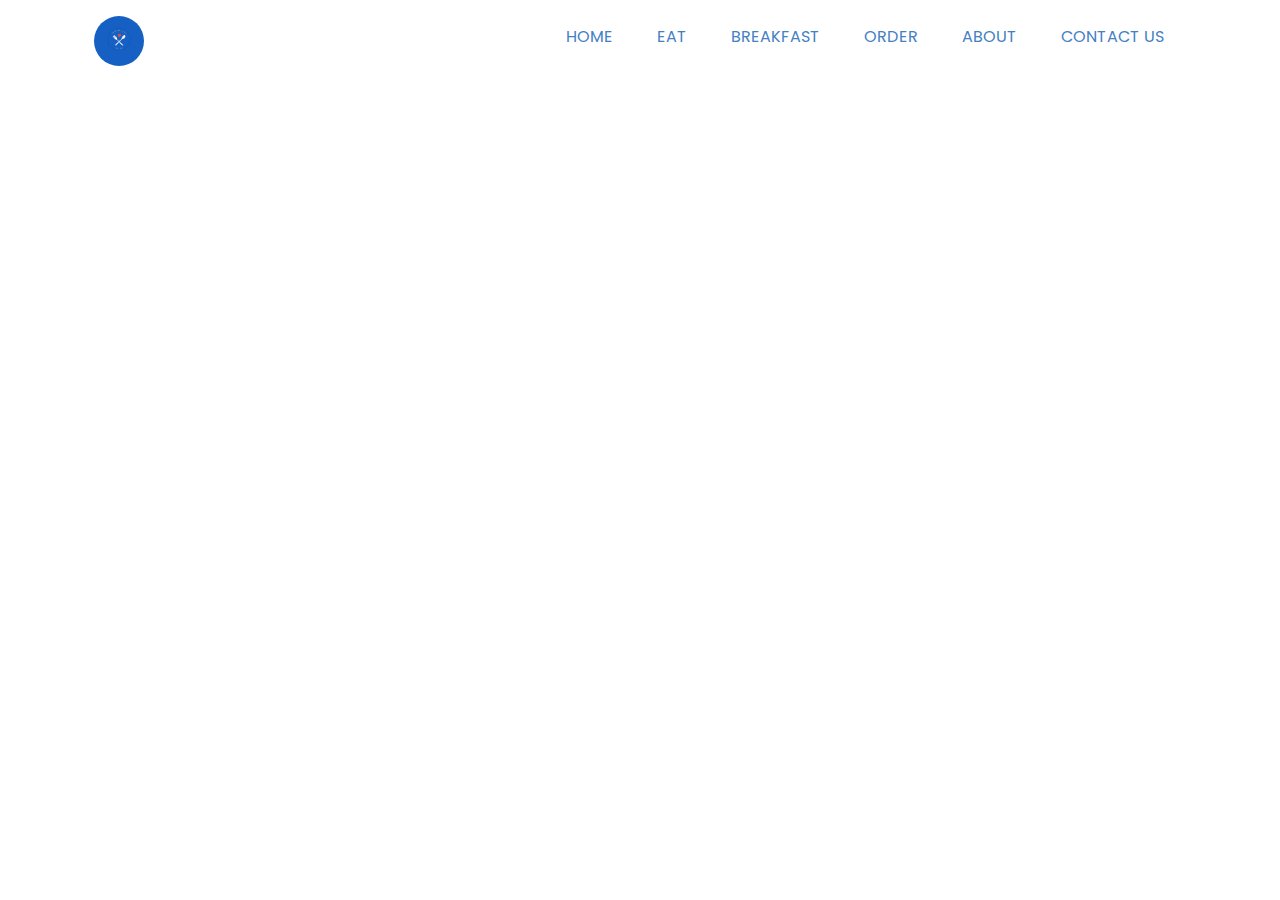
==== index.html @ 4838ca84 "logo and navber added" ====
<!DOCTYPE html>
<html lang="en">
<head>
    <meta charset="UTF-8">
    <meta http-equiv="X-UA-Compatible" content="IE=edge">
    <meta name="viewport" content="width=device-width, initial-scale=1.0">
    <title>Food Network BD</title>
    <link rel="preconnect" href="https://fonts.googleapis.com">
    <link rel="preconnect" href="https://fonts.gstatic.com" crossorigin>
    <link href="https://fonts.googleapis.com/css2?family=Poppins&display=swap" rel="stylesheet">
    <link rel="stylesheet" href="style.css">
</head>
<body>
    <section>
        <div class="nav-ber">
            <img src="images/logo/Heavenly Patties.png" class="logo" alt="logo">
            <ul>
                <li><a href="#">Home</a></li>
                <li><a href="#">Eat</a></li>
                <li><a href="#">Breakfast</a></li>
                <li><a href="#">Order</a></li>
                <li><a href="#">About</a></li>
                <li><a href="#">Contact us</a></li>
            </ul>
    
        </div>
    </section>
    
</body>
</html>
---- style.css ----
body{font-family: 'Poppins', sans-serif;
    margin: 0px;
    padding: 0px;
}
.nav-ber{
    width: 85%;
    margin: auto;
    height: 2px;
    padding:35px 0;
    display: flex;
    align-items: center;
    justify-content: space-between;


}
.logo{
    width: 50px;
    cursor: pointer;
    border-radius: 80px;
    margin-top: 10px;
    margin-left: -2px;
    
}
.nav-ber ul li{
    list-style: none;
    display: inline-block;
    margin: 0 20px;
    position: relative;
}
.nav-ber ul li a{
    text-decoration: none;
    color: rgb(68, 128, 196);
    text-transform: uppercase;
}
.nav-ber ul li::after{
    content: '';
    height: 3px;
    width: 0%;
    background-color: rgb(68, 128, 196) ;
    position:absolute;
    left: 0px;
    bottom: -10px;
    transition: 0.6s;
}
.nav-ber ul li:hover::after{
    width: 100%;
}
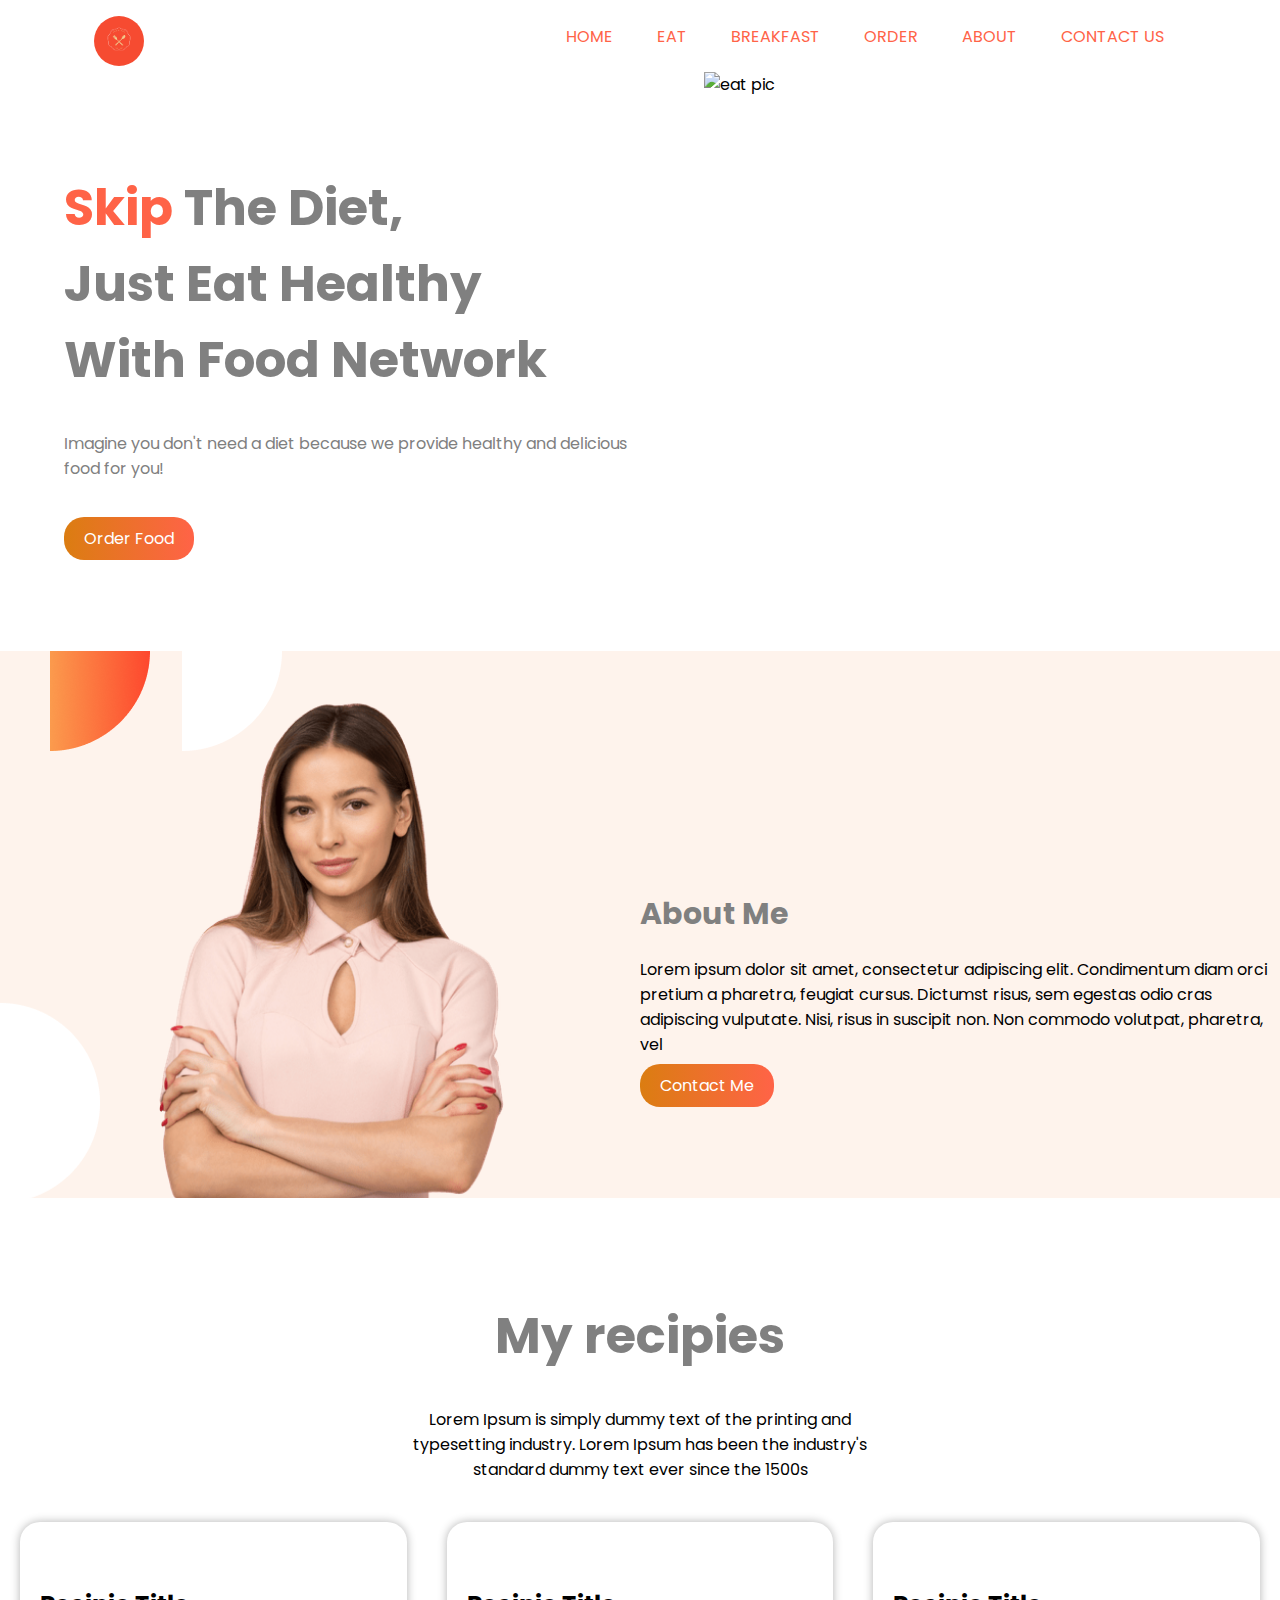
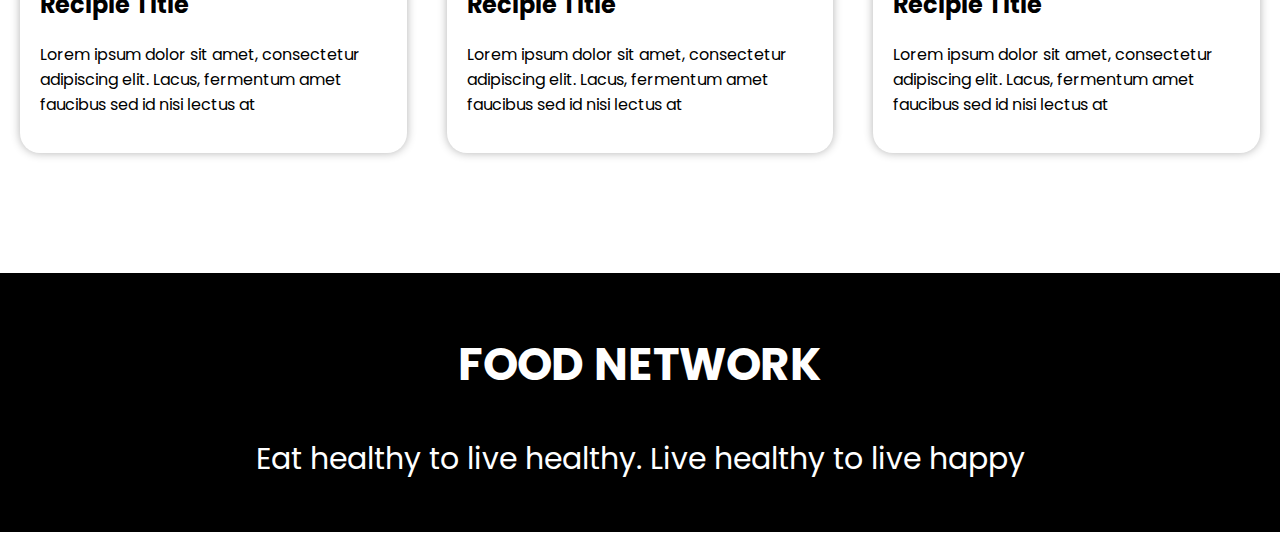
==== commit d0ad591e: "footer added" ====
--- a/index.html
+++ b/index.html
@@ -13,7 +13,7 @@
 <body>
     <section>
         <div class="nav-ber">
-            <img src="images/logo/Heavenly Patties.png" class="logo" alt="logo">
+            <img src="images/logo/Food Network.png" class="logo" alt="logo">
             <ul>
                 <li><a href="#">Home</a></li>
                 <li><a href="#">Eat</a></li>
@@ -22,9 +22,75 @@
                 <li><a href="#">About</a></li>
                 <li><a href="#">Contact us</a></li>
             </ul>
-    
+        </div>
+        <div class="display-felx">
+            <div id="margin" class="padding-width">
+                <h1> <span class="tomato-color" >Skip</span> The Diet,<br>
+                Just Eat Healthy <br> 
+                With Food Network </h1>
+                
+                <p class="color">Imagine you don't need a diet because we provide healthy and delicious food for you!</p>
+                <a class="order-button" target="_blank"  href="https://web.programming-hero.com/">Order Food</a>
+            </div>
+            <div class="padding-width">
+                <img src="images/female/Group 8425.png" alt="eat pic">
+            </div>
+        </div>   
+        
+    </section>
+    <section id="background-img">
+        
+        <div class="right">
+            <h1>About Me</h1>
+            <p>Lorem ipsum dolor sit amet, consectetur adipiscing 
+                elit. Condimentum diam orci pretium a pharetra, 
+                feugiat cursus. Dictumst risus, sem egestas odio cras 
+                adipiscing vulputate. Nisi, risus in suscipit non. Non 
+                commodo volutpat, pharetra, vel</p>
+                <a class="contact-button" target="_blank" href="">Contact Me</a>
+            
         </div>
     </section>
-    
+    <Section>
+        <div class="title">
+            <h1>My recipies</h1>
+            <p>Lorem Ipsum is simply dummy text of the printing and typesetting industry. 
+            Lorem Ipsum has been the industry's standard dummy text ever since the 
+            1500s</p>
+        </div>
+        <div id="felx">
+            <div  class="my-recipie">
+                <img src="images/food/Project Cover.jpg" alt="">
+                <h2 >Recipie Title</h2>
+                <p>Lorem ipsum dolor sit amet, 
+                    consectetur adipiscing elit. Lacus, 
+                    fermentum amet faucibus sed id nisi 
+                    lectus at</p>
+            </div>
+            <div class="my-recipie">
+                <img src="images/food/Project Cover5.png" alt="">
+                <h2> Recipie Title</h2>
+                <p>Lorem ipsum dolor sit amet, 
+                    consectetur adipiscing elit. Lacus, 
+                    fermentum amet faucibus sed id nisi 
+                    lectus at</p>
+            </div>
+            <div class="my-recipie">
+                <img src="images/food/Project Cover8.png" alt="">
+                <h2> Recipie Title</h2>
+                <p>Lorem ipsum dolor sit amet, 
+                    consectetur adipiscing elit. Lacus, 
+                    fermentum amet faucibus sed id nisi 
+                    lectus at</p>
+            </div>
+        </div>
+
+
+    </Section>
+    <footer>
+        <h2>FOOD NETWORK</h2>
+        <p>Eat healthy to live healthy. Live healthy to live happy</p>
+    </footer>
+
 </body>
 </html>--- a/style.css
+++ b/style.css
@@ -1,6 +1,9 @@
 body{font-family: 'Poppins', sans-serif;
     margin: 0px;
     padding: 0px;
+}
+section{
+    margin-bottom: 100px;
 }
 .nav-ber{
     width: 85%;
@@ -29,14 +32,14 @@
 }
 .nav-ber ul li a{
     text-decoration: none;
-    color: rgb(68, 128, 196);
+    color: tomato;
     text-transform: uppercase;
 }
 .nav-ber ul li::after{
     content: '';
     height: 3px;
     width: 0%;
-    background-color: rgb(68, 128, 196) ;
+    background-color: tomato ;
     position:absolute;
     left: 0px;
     bottom: -10px;
@@ -44,4 +47,98 @@
 }
 .nav-ber ul li:hover::after{
     width: 100%;
-}+}
+h1{
+    font-size: 50px;
+    color: gray;
+}
+.color{
+    color: gray;
+    padding-bottom: 5%;
+    
+}
+
+.tomato-color{
+    color: tomato;
+}
+.display-felx{
+    display: flex;
+}
+.padding-width{
+    width: 50%;
+    padding-left: 5%;
+}
+.padding-width img{
+    width: 80%;
+
+}
+
+#margin{
+    padding-top: 5%;
+}
+.order-button{
+    color: white;
+    text-decoration: none;
+    background-image: linear-gradient(to left,tomato, rgb(219, 125, 17));
+    padding: 10px 20px;
+    border-radius: 20px ;
+    }
+ #background-img{
+    background-image:url(images/female/bg-img.png);
+    background-repeat: no-repeat;
+    margin-top: 5%;
+    padding-top: 120px;
+    
+}
+.right{
+   
+    width: 50%;
+    margin-left: auto;
+    padding: 100px 0px;
+    
+
+}
+
+.right h1{
+    font-size: 30px;
+}
+.contact-button{
+    color: white;
+    text-decoration: none;
+    background-image: linear-gradient(to left,tomato, rgb(219, 125, 17));
+    padding: 10px 20px;
+    border-radius: 20px ;
+
+}
+#felx{
+    display:flex;
+   
+
+}
+.my-recipie img{
+    width: 100% ;
+    border-radius: 20px;
+}
+.my-recipie{
+    margin: 20px;
+    padding: 20px;
+    width: 33%;
+    box-shadow: 0 0 10px #0000004d;
+    border-radius:20px;
+}
+.title{
+    text-align: center;
+    width:500px;
+    margin: 20px auto;
+}
+footer{
+    color: white;
+    
+    text-align: center;
+    font-size: 30px ;
+    background-color: black;
+    padding: 20px;
+    margin: 20px auto ;
+}
+
+
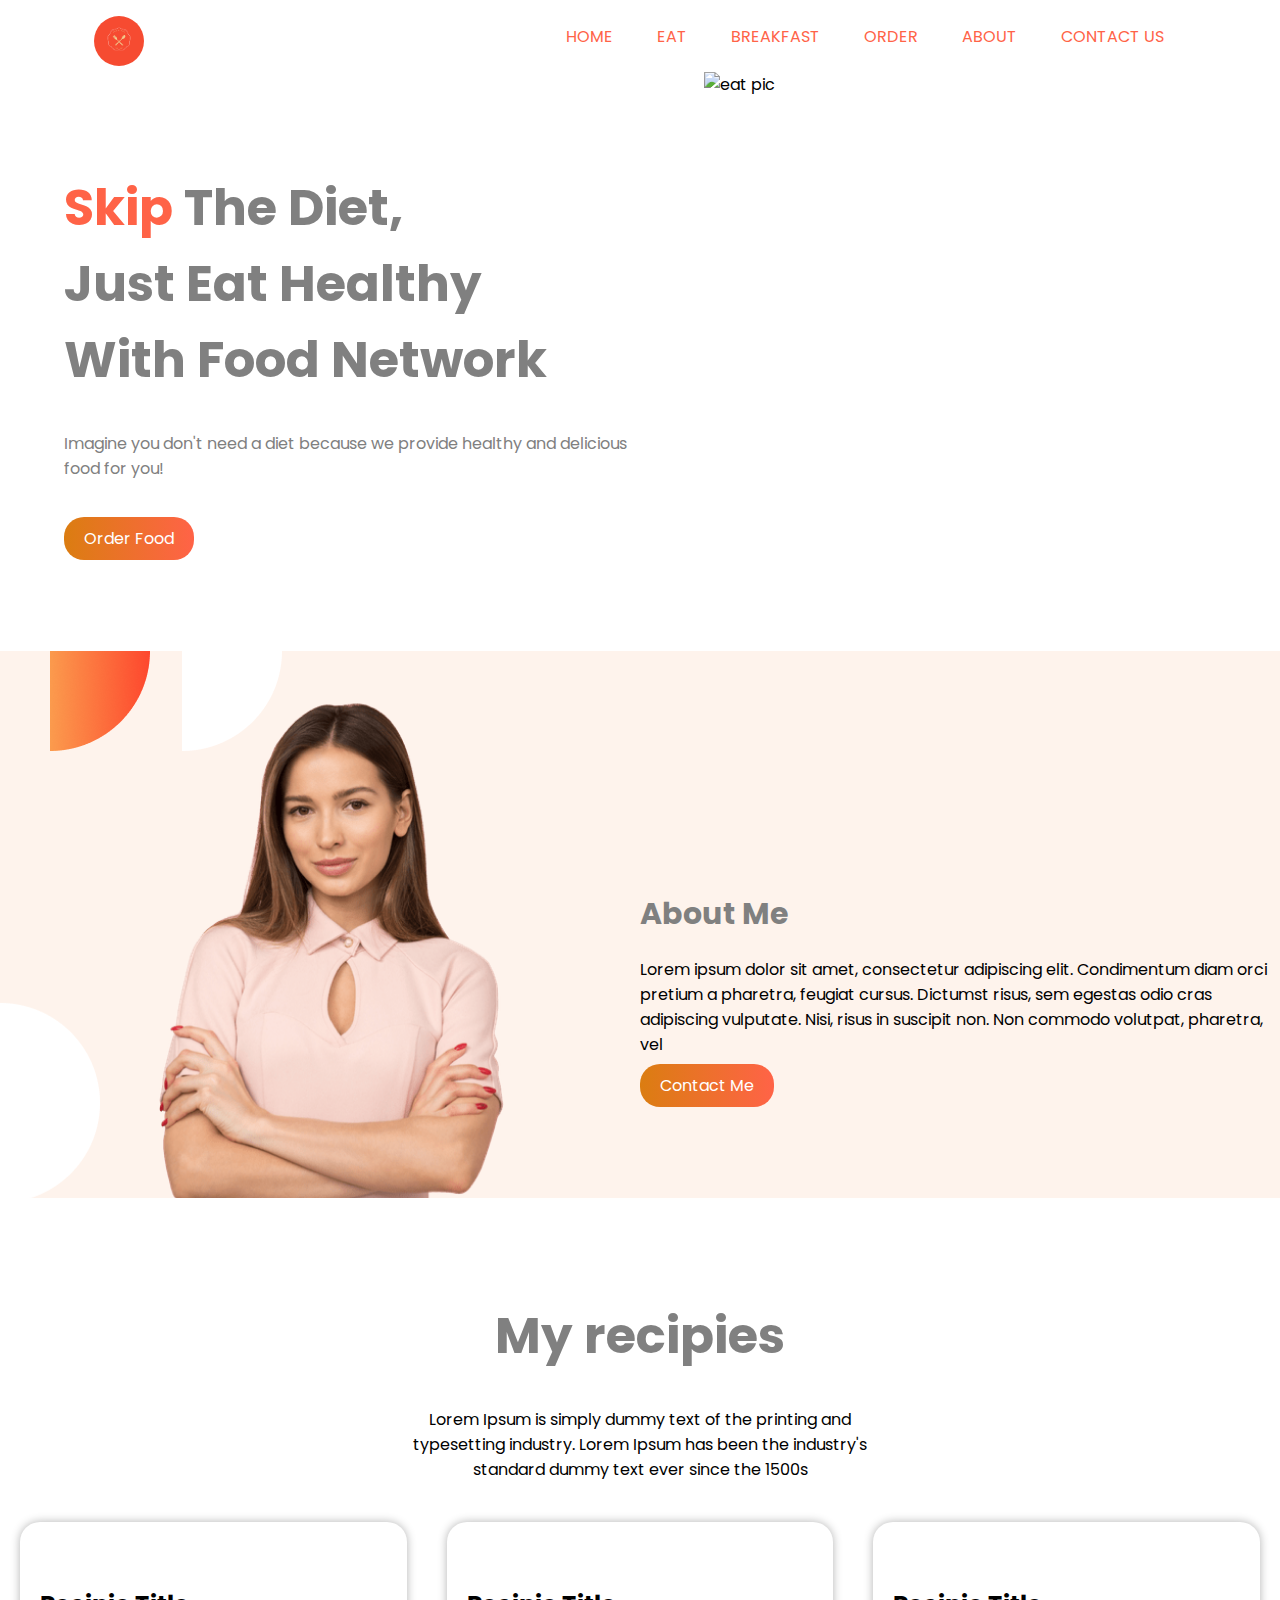
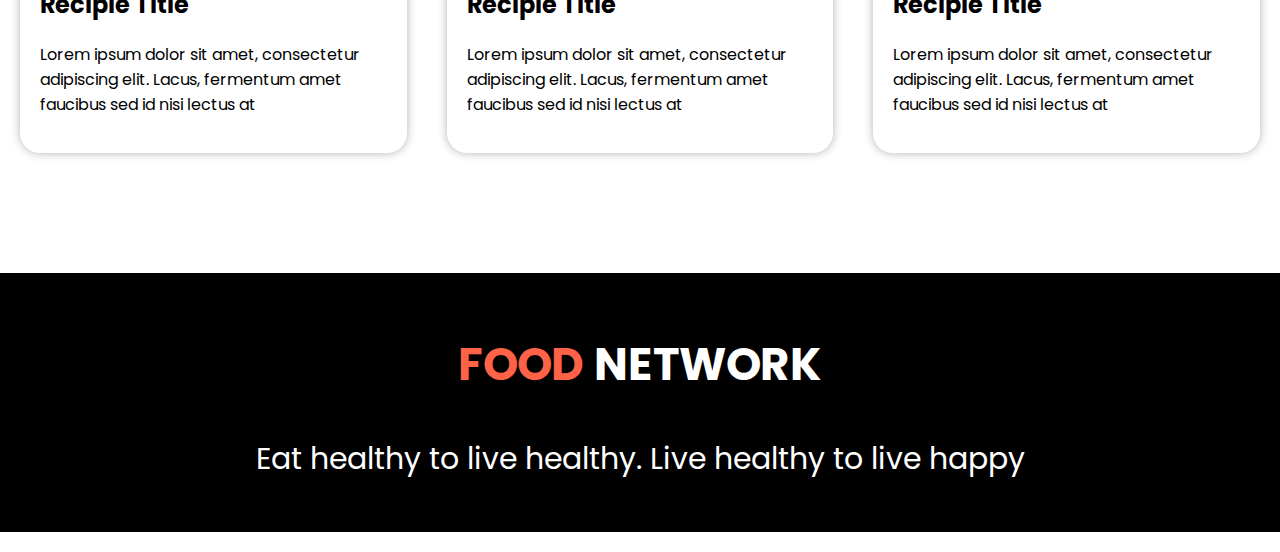
==== commit df15fe6a: "footer color added" ====
--- a/index.html
+++ b/index.html
@@ -25,7 +25,7 @@
         </div>
         <div class="display-felx">
             <div id="margin" class="padding-width">
-                <h1> <span class="tomato-color" >Skip</span> The Diet,<br>
+                <h1> <span class="tomato-color">Skip</span> The Diet,<br>
                 Just Eat Healthy <br> 
                 With Food Network </h1>
                 
@@ -88,7 +88,7 @@
 
     </Section>
     <footer>
-        <h2>FOOD NETWORK</h2>
+        <h2> <span class="tomato-color">FOOD</span> NETWORK</h2>
         <p>Eat healthy to live healthy. Live healthy to live happy</p>
     </footer>
 
